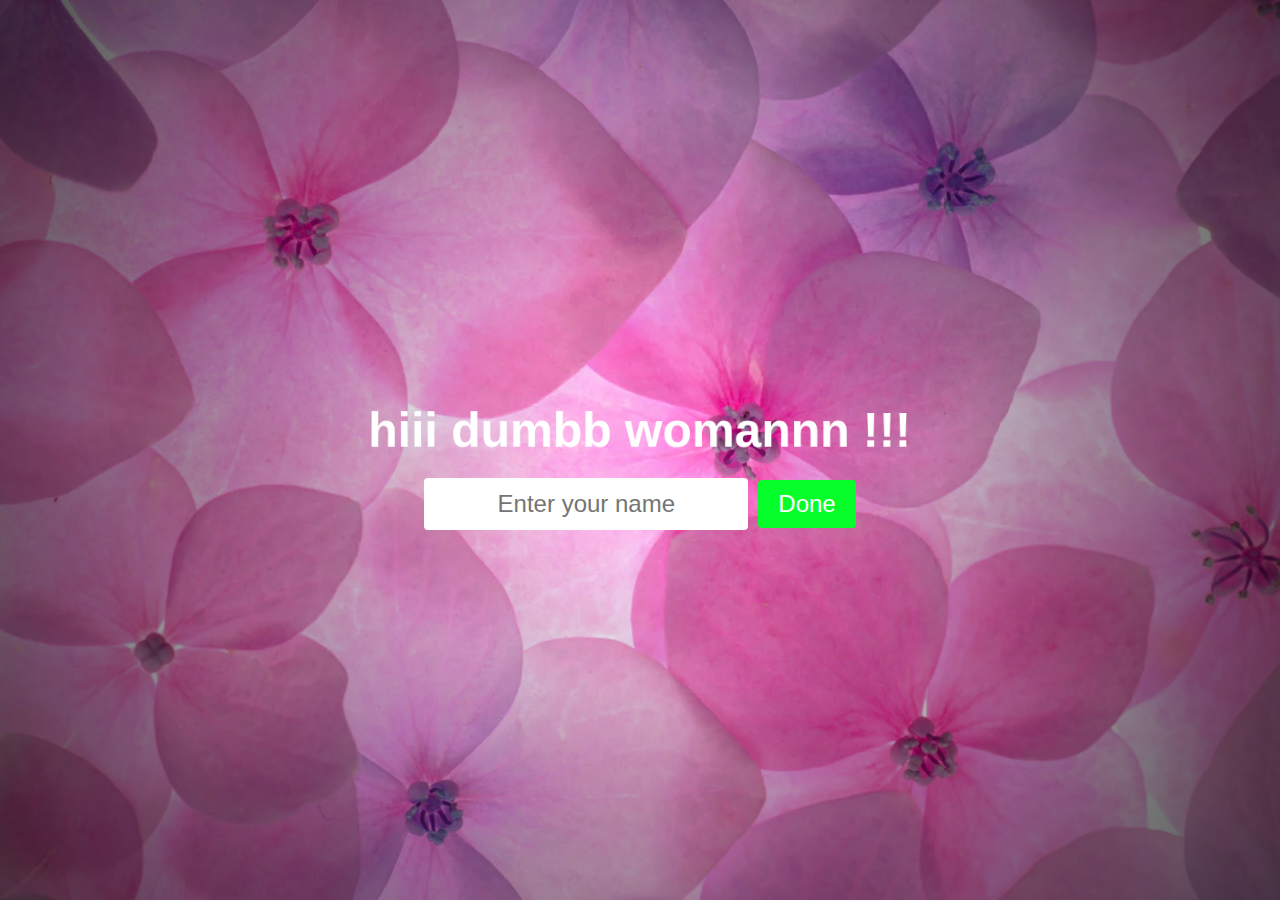
==== birthday.html @ 07569480 "Add files via upload" ====
<!DOCTYPE html>
<html lang="en">
<head>
    <meta charset="UTF-8">
    <meta name="viewport" content="width=device-width, initial-scale=1.0">
    <title>Birthday Puzzle by Fake Batman</title>
    <link rel="stylesheet" href="styles.css">
</head>
<body>
    <div class="container">
        <div class="birthday-message" id="birthdayMessage">can you solve the puzzle?</div>
        <div class="puzzle" id="puzzle">Enter the secret word to reveal the birthday message!</div>
        <div class="hint" id="hint">Hint: Vinayak (hehe)</div>
        <br />
        
        <div class="form-group" id="formGroup">
            <input type="text" id="secretWord" class="form-control" placeholder="ans">
            <button class="btn btn-primary" onclick="checkSecretWord()">Done</button>
        </div>
        <div class="birthday-message hidden" id="birthdayWish"></div>
        <div class="signature hidden" id="signature">- wishes from Fake Batman</div>
    </div>

    <script src="script.js"></script>
</body>
</html>
---- styles.css ----
body {
    font-family: 'Comic Sans MS', cursive, sans-serif;
    background: 
        radial-gradient(circle, rgba(0, 0, 0, 0) 10%, rgba(0, 0, 0,0.7) 100%),
        url('flower.webp'); 
    background-size: cover;
    background-blend-mode: multiply;
    display: flex;
    justify-content: center;
    align-items: center;
    height: 100vh;
    margin: 0;
    overflow: hidden;
    position: relative;
}


.container {
    text-align: center;
    position: relative;
    z-index: 1; 
}

.title {
    color: #ffffff;
    font-size: 3rem;
    margin-bottom: 20px;
    animation: title-animation 3s infinite;
}

@keyframes title-animation {
    0% { transform: scale(1); }
    50% { transform: scale(1.1); }
    100% { transform: scale(1); }
}

.form-group {
    display: flex;
    align-items: center;
    justify-content: center;
    opacity: 1;
    transition: opacity 0.5s ease-in-out;
}

.form-group.hidden {
    opacity: 0;
    pointer-events: none;
}

.form-control {
    padding: 10px;
    margin-right: 10px;
    border: 2px solid #ffffff;
    border-radius: 4px;
    font-size: 1.5rem;
    width: 300px;
    text-align: center;
}

.btn {
    padding: 10px 20px;
    background-color: #06ff2b;
    color: #fff;
    border: none;
    cursor: pointer;
    font-size: 1.5rem;
    border-radius: 4px;
    transition: background-color 0.3s ease, transform 0.3s ease;
}

.btn:hover {
    background-color: #095404;
    transform: scale(1.1);
}

.birthday-message {
    font-size: 5rem;
    color: #ffffff;
    margin-bottom: 20px;
    text-shadow: 4px 4px 6px rgba(0,0,0,0.5);
    animation: message-animation 5s infinite;
}

@keyframes message-animation {
    0% { transform: translateX(0); }
    50% { transform: translateX(10px); }
    100% { transform: translateX(0); }
}

.hidden {
    display: none;
}

.hint {
    margin-top: 20px;
    font-size: 1.2rem;
    color: #ffffff;
    padding: 10px;
    border: 2px solid #ffffff;
    background-color: #5f2365c7;
    border-radius: 5px;
    box-shadow: 0 0 10px rgba(0, 0, 0, 0.1);
    position: relative;
    z-index: 2;
}

.signature {
    margin-top: 20px;
    font-size: 1.2rem;
    color: #000000;
}

.user-name {
    margin-top: 20px;
    font-size: 1.5rem;
    color: #333;
    font-weight: bold;
    text-decoration: underline;
}

/* Feathers */
.feather {
    position: absolute;
    width: 50px;
    height: 50px;
    background-image: url('feather.png'); 
    background-size: cover;
    animation: float 8s linear infinite;
}

.feather:nth-child(1) {
    left: 10%;
    animation-delay: 0s;
}

.feather:nth-child(2) {
    left: 30%;
    animation-delay: 1s;
}

.feather:nth-child(3) {
    left: 50%;
    animation-delay: 2s;
}

.feather:nth-child(4) {
    left: 70%;
    animation-delay: 3s;
}

.feather:nth-child(5) {
    left: 90%;
    animation-delay: 4s;
}

@keyframes float {
    0% {
        transform: translateY(-50px) rotate(0deg);
    }
    50% {
        transform: translateY(50px) rotate(360deg);
    }
    100% {
        transform: translateY(-50px) rotate(0deg);
    }
}
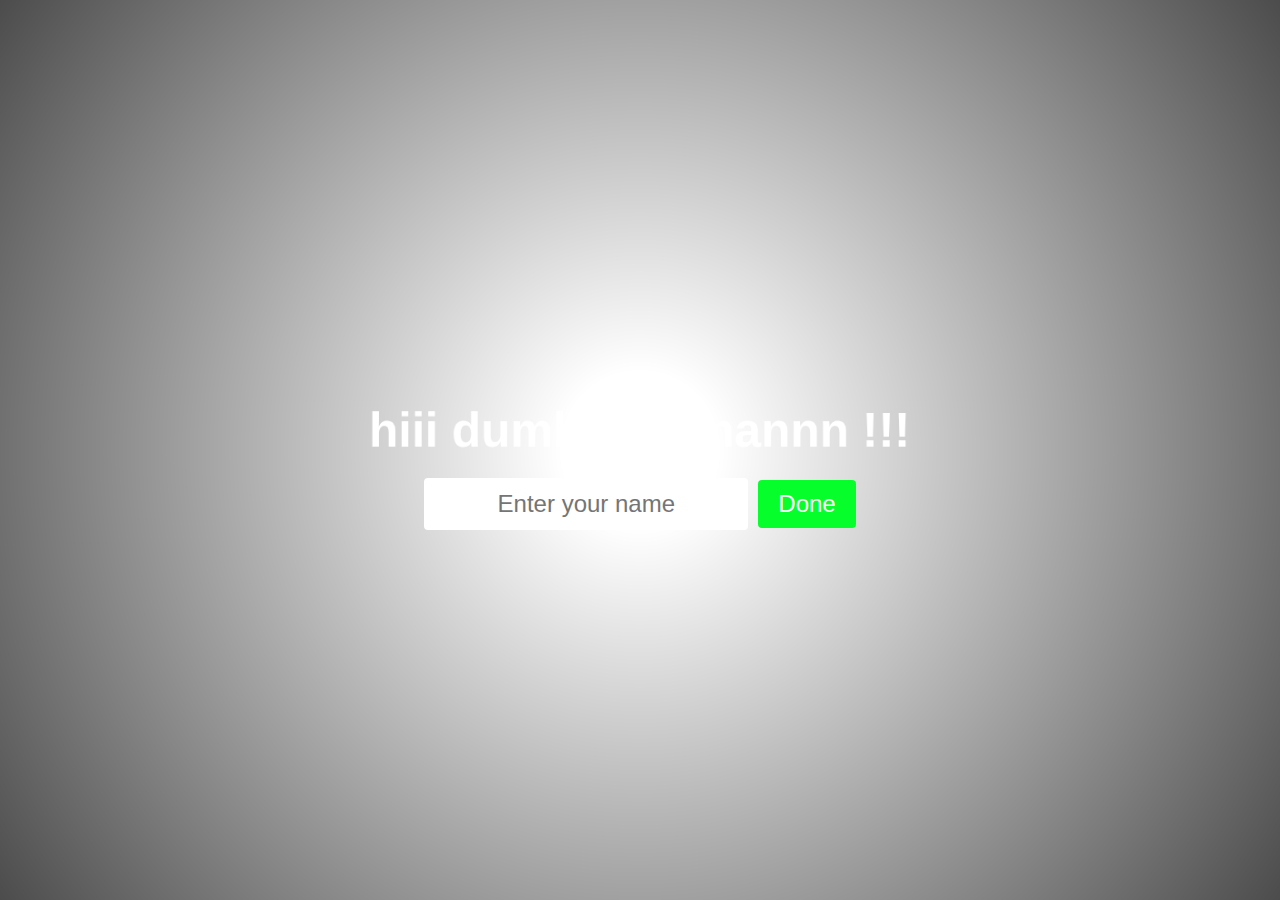
==== commit 436c5517: "Update birthday.html" ====
--- a/birthday.html
+++ b/birthday.html
@@ -23,4 +23,4 @@
 
     <script src="script.js"></script>
 </body>
-</html>+</html>
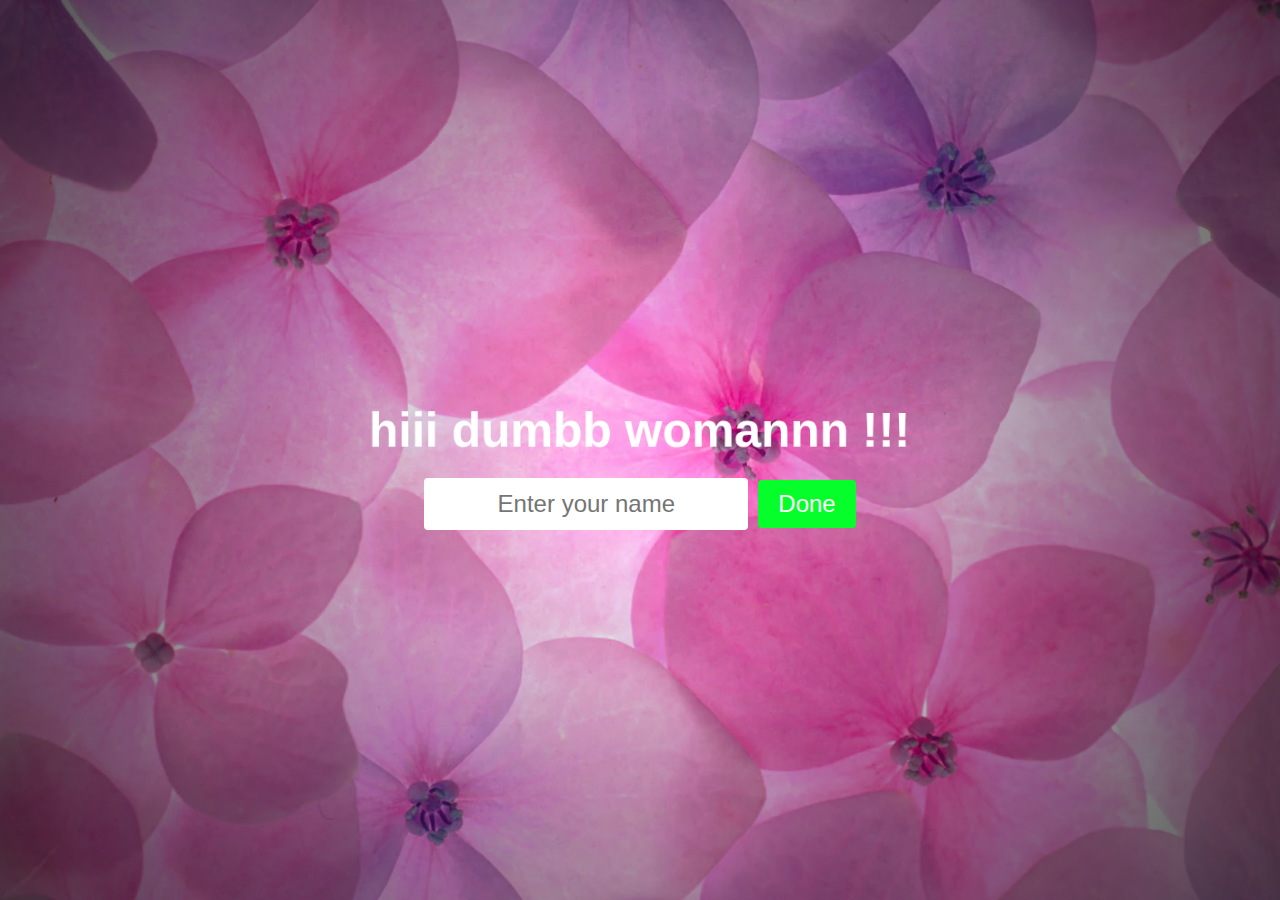
==== commit 3ce26e69: "Update birthday.html" ====
--- a/birthday.html
+++ b/birthday.html
@@ -3,7 +3,7 @@
 <head>
     <meta charset="UTF-8">
     <meta name="viewport" content="width=device-width, initial-scale=1.0">
-    <title>Birthday Puzzle by Fake Batman</title>
+    <title>Birthday Puzzle by yk</title>
     <link rel="stylesheet" href="styles.css">
 </head>
 <body>
